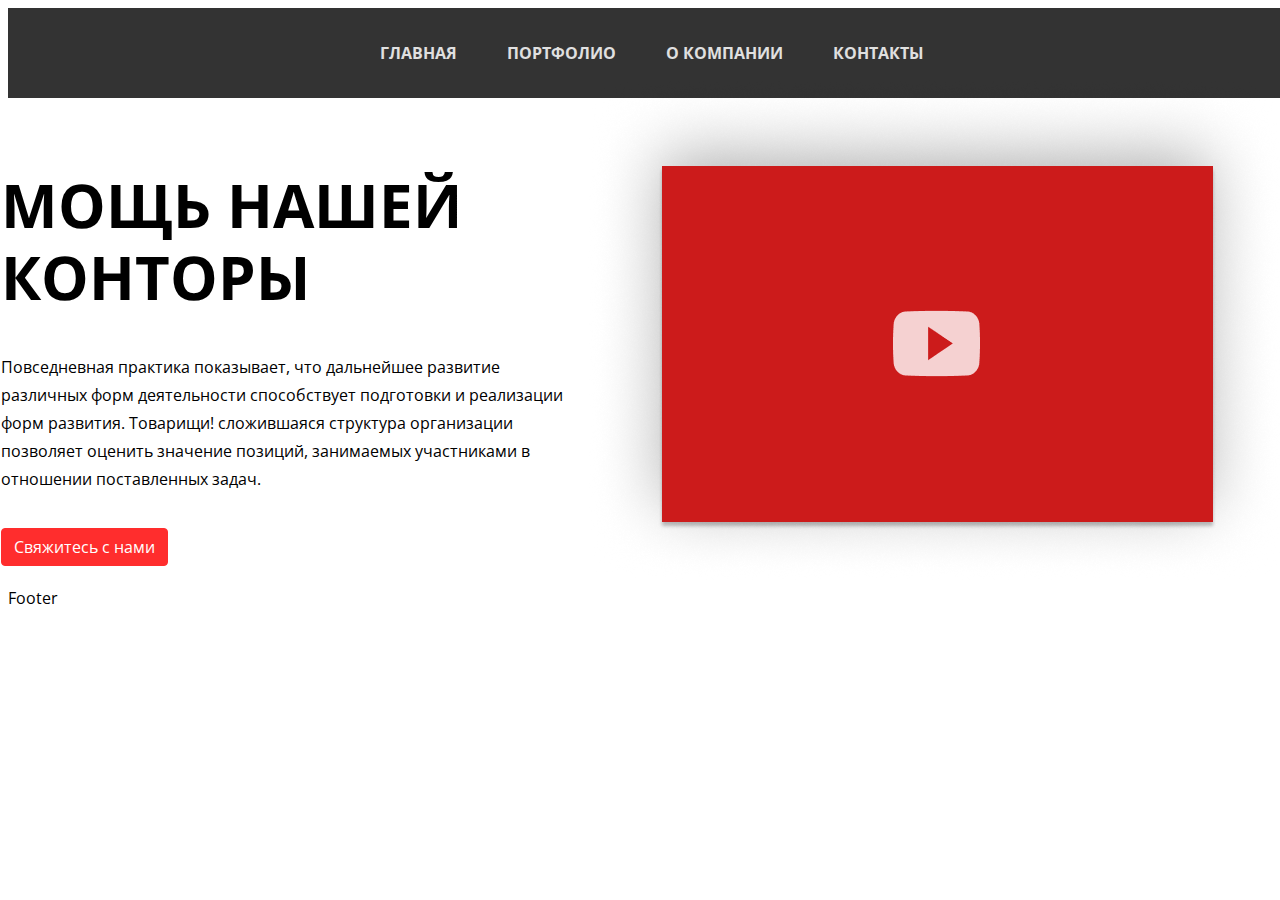
==== index.html @ e4764a3e "start with semantic" ====
<!DOCTYPE html>
<html lang="ru">
<head>
    <meta charset="UTF-8">
    <meta http-equiv="X-UA-Compatible" content="IE=edge">
    <meta name="viewport" content="width=device-width, initial-scale=1.0">
    <link rel="stylesheet" href="css/styles.css">
    <title>Рога и Копыта - Посадочная</title>
</head>
<body>
    <header>
       <div class="container">
            <nav>
                <ul>
                    <li><a href="">Главная</a></li>
                    <li><a href="">Портфолио</a></li>
                    <li> <a href="">О компании</a></li>
                    <li><a href="">Контакты</a></li>
                </ul>
            </nav>
       </div>
    </header>
    <main>
        <div class="container">
            <div class="row">
                <div class="col intro">
                    <h1>Мощь нашей конторы</h1>
                    <p>
                        Повседневная практика показывает, что дальнейшее развитие различных форм деятельности способствует подготовки и реализации форм развития. Товарищи! сложившаяся структура организации позволяет оценить значение позиций, занимаемых участниками в отношении поставленных задач. 
                    </p>
                    <a href="" class="btn btn-primary">Свяжитесь с нами</a>
                </div>
                <div class="col">
                    <img src="img/video-placeholder.png" alt="">
                </div>
            </div>
        </div>
    </main>
    <footer>
        Footer
    </footer>
</body>
</html>
---- css/styles.css ----
@import url('https://fonts.googleapis.com/css2?family=Open+Sans:ital,wght@0,400;0,700;1,400&display=swap');

body {
    font-family: 'Open Sans', sans-serif;
    font-size: 16px;
}

header {
    height: 90px;
    line-height: 90px;    
}

.container {
    width: 100%;
    padding-right: var(--bs-gutter-x,.75rem);
    padding-left: var(--bs-gutter-x,.75rem);
    margin-right: auto;
    margin-left: auto;
}

.container, .container-lg, .container-md, .container-sm, .container-xl, .container-xxl {
    max-width: 1320px;
}

header .container {
    background-color: rgba(0 0 0 / 80%);
}

nav ul {
    display: flex;
    justify-content: center;
    list-style: none;
    margin: 0;
    padding: 0;
}

nav a {
    color: #E0E0E0;
    font-weight: bold;
    text-transform: uppercase;
    text-decoration: none;
    display: block;
    padding: 0 25px;
}

nav a:hover {
    background-color: #FF3F40;
}

nav a:active {
    background-color: #c52323;
}

.row {
    display: flex;
    flex-wrap: wrap;
    margin-left: -19px;
    margin-top: -19px;
}

.col {
    flex: 1 0 0%;
}

h1 {
    margin-top: 90px;
    font-weight: bold;
    font-size: 60px;
    line-height: 72px;
    text-transform: uppercase;
}

.btn {
    display: inline-block;
    font-weight: 400;
    line-height: 1.5;
    color: #212529;
    text-align: center;
    text-decoration: none;
    vertical-align: middle;
    cursor: pointer;
    -webkit-user-select: none;
    -moz-user-select: none;
    user-select: none;
    background-color: transparent;
    border: 1px solid transparent;
    padding: 0.375rem 0.75rem;
    font-size: 1rem;
    border-radius: 0.25rem;
    transition: color .15s ease-in-out,background-color .15s ease-in-out,border-color .15s ease-in-out,box-shadow .15s ease-in-out;
}

.btn-primary {
    color: #fff;
    background-color: #FF2D2D;
    border-color: #FF2D2D;
}

.intro p {
    line-height: 1.75em;
    margin-bottom: 35px;
}
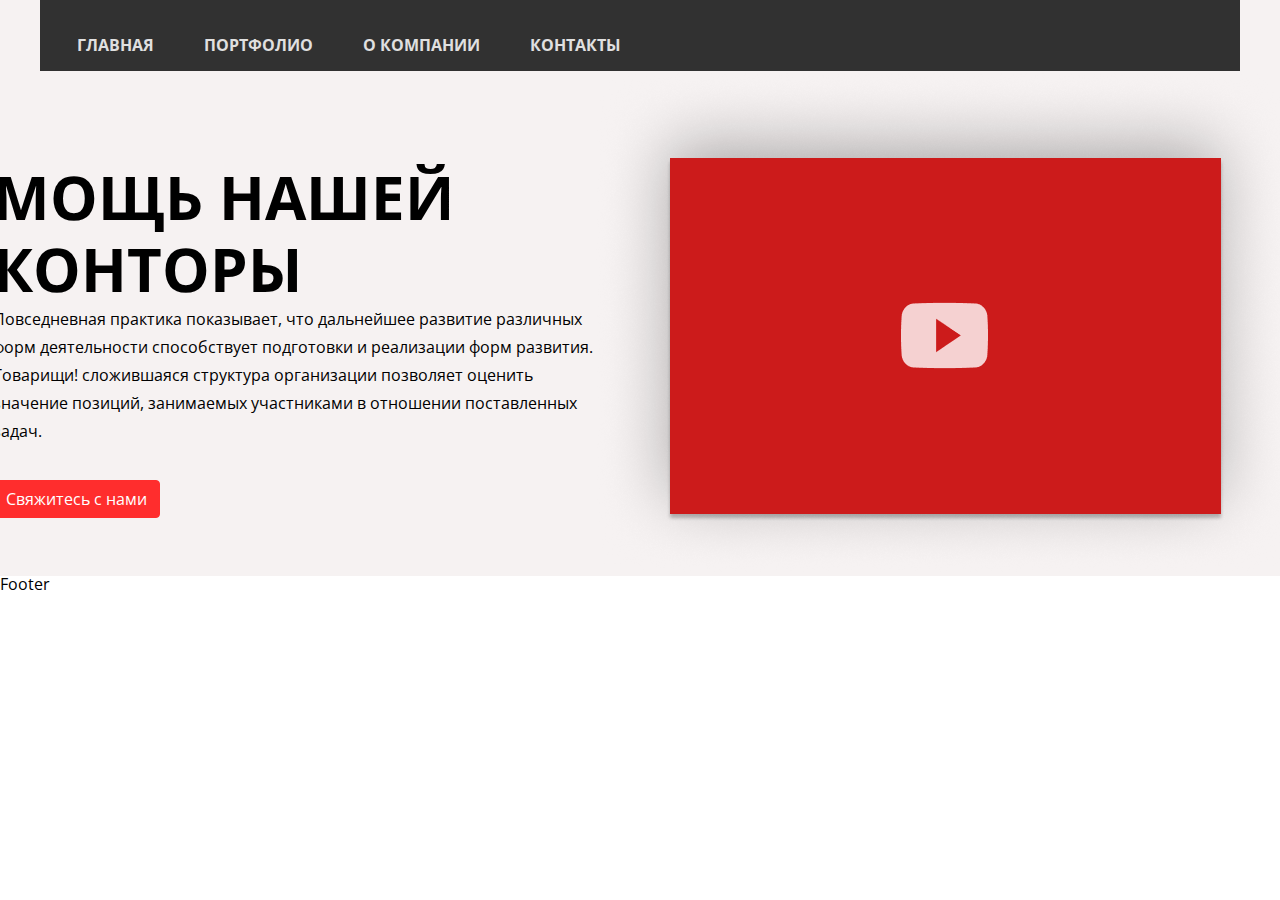
==== commit cef91a8d: "heroku options" ====
--- a/index.html
+++ b/index.html
@@ -4,37 +4,46 @@
     <meta charset="UTF-8">
     <meta http-equiv="X-UA-Compatible" content="IE=edge">
     <meta name="viewport" content="width=device-width, initial-scale=1.0">
+    <link rel="stylesheet" href="css/reset.min.css">
     <link rel="stylesheet" href="css/styles.css">
+
     <title>Рога и Копыта - Посадочная</title>
+    <!-- TODO: если верстка не понравится, сделать как в вебинаре Разбор сложных мест в модуле А3 + ответы на вопросы -->
 </head>
 <body>
-    <header>
-       <div class="container">
-            <nav>
-                <ul>
-                    <li><a href="">Главная</a></li>
-                    <li><a href="">Портфолио</a></li>
-                    <li> <a href="">О компании</a></li>
-                    <li><a href="">Контакты</a></li>
-                </ul>
-            </nav>
-       </div>
-    </header>
-    <main>
-        <div class="container">
-            <div class="row">
-                <div class="col intro">
-                    <h1>Мощь нашей конторы</h1>
-                    <p>
-                        Повседневная практика показывает, что дальнейшее развитие различных форм деятельности способствует подготовки и реализации форм развития. Товарищи! сложившаяся структура организации позволяет оценить значение позиций, занимаемых участниками в отношении поставленных задач. 
-                    </p>
-                    <a href="" class="btn btn-primary">Свяжитесь с нами</a>
-                </div>
-                <div class="col">
-                    <img src="img/video-placeholder.png" alt="">
+    <div class="bg_grey">
+        <header>
+           <div class="container">
+                    <ul>
+                        <li><a href="">Главная</a></li>
+                        <li><a href="">Портфолио</a></li>
+                        <li> <a href="">О компании</a></li>
+                        <li><a href="">Контакты</a></li>
+                    </ul>
+           </div>
+        </header>
+    </div>
+    <main class="page_content">
+       
+        <section class="intro bg_grey">
+            <div class="container">
+                <div class="row">
+                    <div class="col intro">
+                        <h1>Мощь нашей конторы</h1>
+                        <p>
+                            Повседневная практика показывает, что дальнейшее развитие различных форм деятельности способствует подготовки и реализации форм развития. Товарищи! сложившаяся структура организации позволяет оценить значение позиций, занимаемых участниками в отношении поставленных задач. 
+                        </p>
+                        <a href="" class="btn btn-primary">Свяжитесь с нами</a>
+                    </div>
+                    <div class="col">
+                        <a href=""><img src="img/video-placeholder.png" alt=""></a>
+                    </div>
                 </div>
             </div>
-        </div>
+        </section>
+       <section class="services">
+
+       </section>
     </main>
     <footer>
         Footer
--- a/css/styles.css
+++ b/css/styles.css
@@ -3,11 +3,18 @@
 body {
     font-family: 'Open Sans', sans-serif;
     font-size: 16px;
+    padding: 0;
+    margin: 0;
+}
+
+.bg_grey {
+    background-color: #F6F2F2;
 }
 
 header {
-    height: 90px;
-    line-height: 90px;    
+  
+    line-height: 90px; 
+   
 }
 
 .container {
@@ -22,19 +29,22 @@
     max-width: 1320px;
 }
 
-header .container {
+header {
     background-color: rgba(0 0 0 / 80%);
+    height: 90px;
+    width: 1200px;
+    margin: 0 auto;
 }
-
-nav ul {
+header ul {
     display: flex;
-    justify-content: center;
+    flex-wrap: wrap;
+    align-items: stretch;
     list-style: none;
     margin: 0;
     padding: 0;
 }
 
-nav a {
+header a {
     color: #E0E0E0;
     font-weight: bold;
     text-transform: uppercase;
@@ -43,11 +53,11 @@
     padding: 0 25px;
 }
 
-nav a:hover {
+header a:hover {
     background-color: #FF3F40;
 }
 
-nav a:active {
+header a:active {
     background-color: #c52323;
 }
 
@@ -99,4 +109,27 @@
 .intro p {
     line-height: 1.75em;
     margin-bottom: 35px;
+}
+
+
+/* ------------------------- */
+.wrapper {
+    display: flex;
+    flex-wrap: wrap;
+}
+.item {
+    flex: 1 1 250px;
+    background-color: rgb(255, 174, 174);
+    margin: 10px;
+    padding: 20px;
+}
+
+.item img {
+    width: 95%;
+}
+
+@media screen and (max-width:700px) {
+    .item {
+        flex: 1 1 100%;
+    }
 }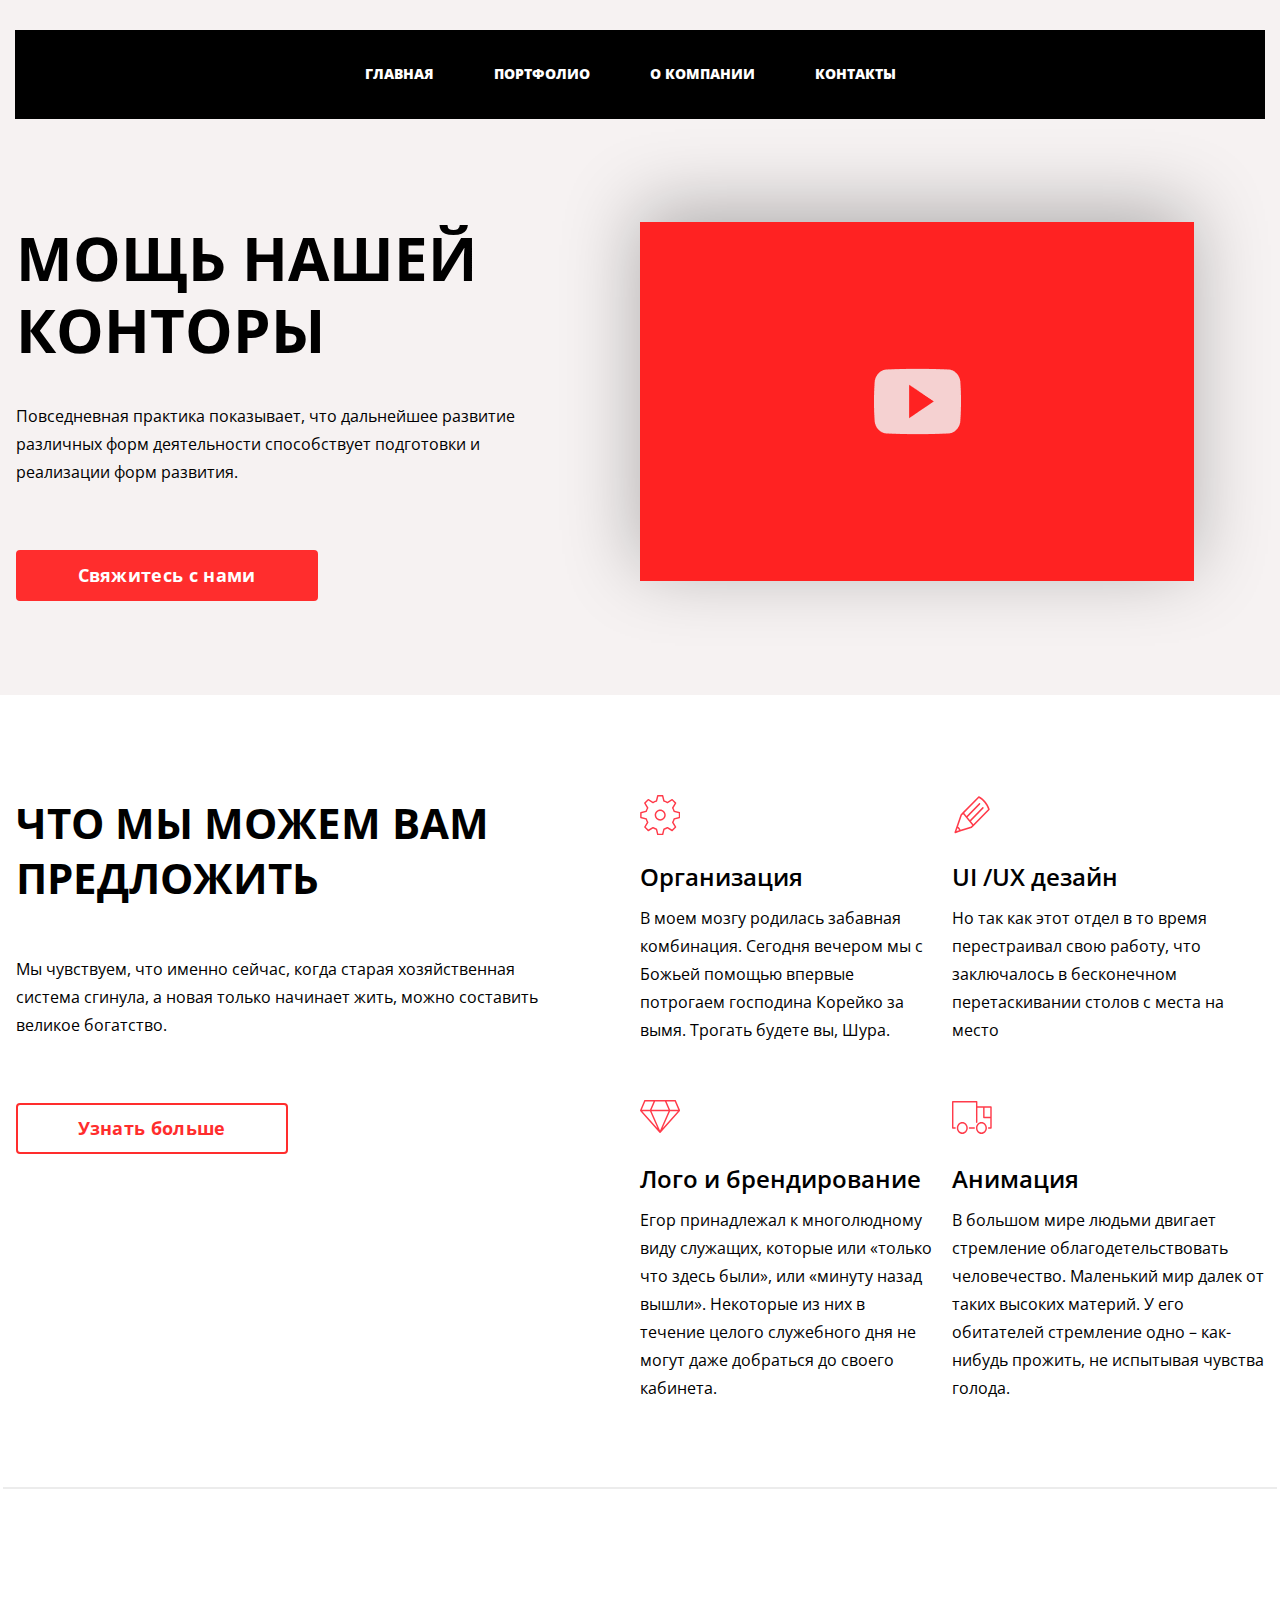
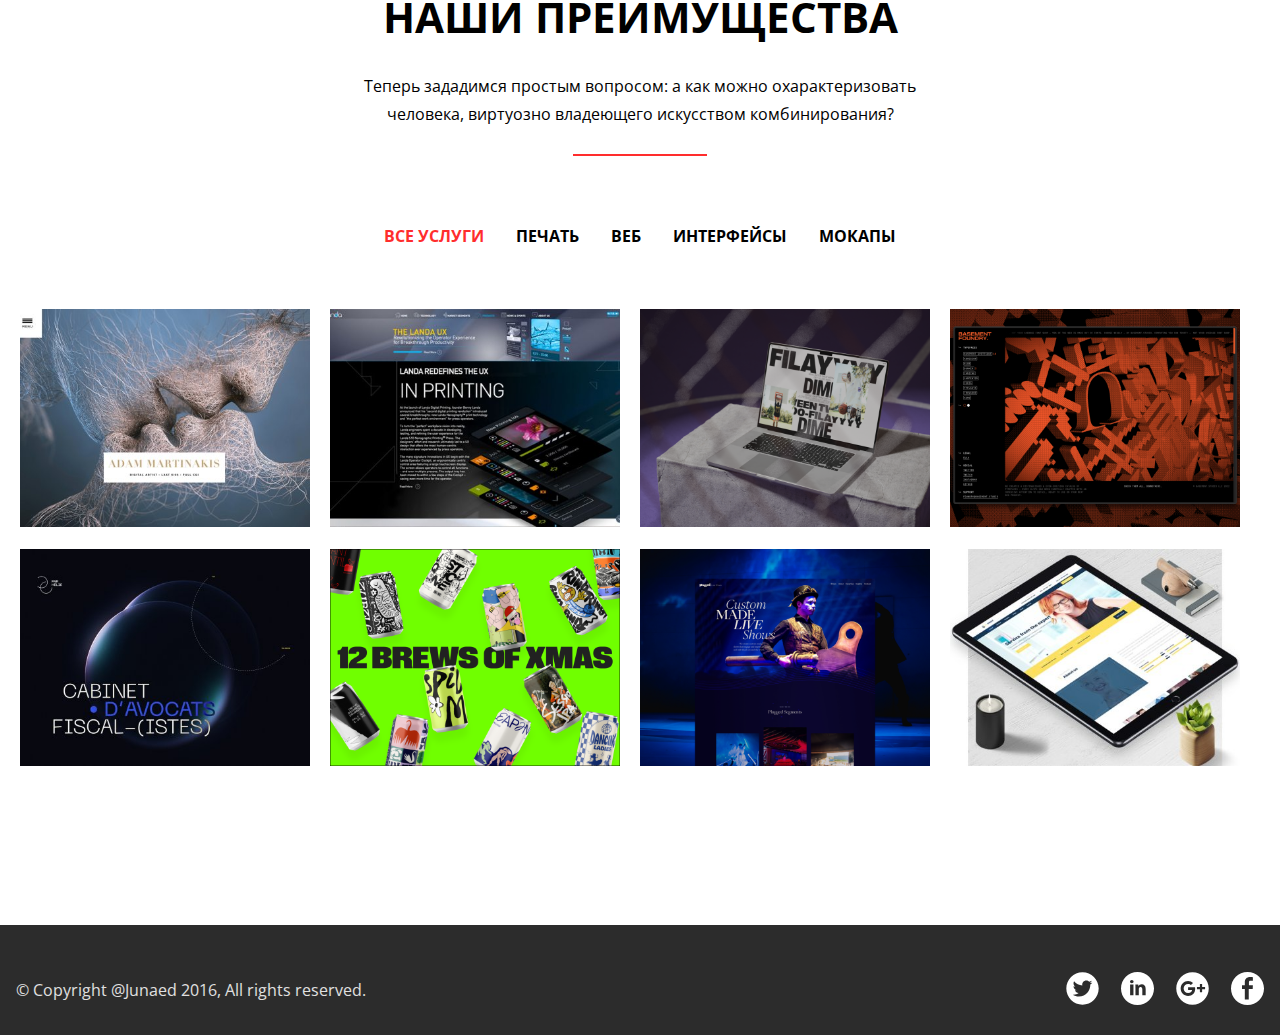
==== commit b296f3c0: "services html+css features html+css images  added" ====
--- a/index.html
+++ b/index.html
@@ -1,5 +1,6 @@
 <!DOCTYPE html>
 <html lang="ru">
+
 <head>
     <meta charset="UTF-8">
     <meta http-equiv="X-UA-Compatible" content="IE=edge">
@@ -10,43 +11,164 @@
     <title>Рога и Копыта - Посадочная</title>
     <!-- TODO: если верстка не понравится, сделать как в вебинаре Разбор сложных мест в модуле А3 + ответы на вопросы -->
 </head>
-<body>
-    <div class="bg_grey">
+
+<body class="app f_fo">
+    <div class="h_wrap">
         <header>
-           <div class="container">
-                    <ul>
-                        <li><a href="">Главная</a></li>
-                        <li><a href="">Портфолио</a></li>
-                        <li> <a href="">О компании</a></li>
-                        <li><a href="">Контакты</a></li>
-                    </ul>
-           </div>
+            <ul>
+                <li><a href="">Главная</a></li>
+                <li><a href="">Портфолио</a></li>
+                <li><a href="">О компании</a></li>
+                <li><a href="">Контакты</a></li>
+            </ul>
         </header>
     </div>
-    <main class="page_content">
-       
-        <section class="intro bg_grey">
+    <main class="p_content">
+        <section class="intro i_wrap">
             <div class="container">
-                <div class="row">
-                    <div class="col intro">
+                    <div class="intro_content">
                         <h1>Мощь нашей конторы</h1>
                         <p>
-                            Повседневная практика показывает, что дальнейшее развитие различных форм деятельности способствует подготовки и реализации форм развития. Товарищи! сложившаяся структура организации позволяет оценить значение позиций, занимаемых участниками в отношении поставленных задач. 
+                            Повседневная практика показывает, что дальнейшее развитие различных форм деятельности
+                            способствует подготовки и реализации форм развития. 
                         </p>
                         <a href="" class="btn btn-primary">Свяжитесь с нами</a>
                     </div>
-                    <div class="col">
-                        <a href=""><img src="img/video-placeholder.png" alt=""></a>
+                    <div class="intro_video">
+                        <a href="" class="intro_v"><img src="img/video-placeholder.png" alt=""></a>
                     </div>
+            </div>
+        </section>
+        <section class="services">
+            <div class="container">
+                <div class="services_desc">
+                    <h2>Что мы можем вам предложить</h2>
+                    <p>Мы чувствуем, что именно сейчас, когда старая хозяйственная система сгинула, а новая только начинает жить, можно составить великое богатство.</p>
+                    <a href="" class="btn btn-outline">Узнать больше</a>
+                </div>
+                <div class="services_items">
+                    <div class="mngmnt">
+                        <h3>Организация</h3>
+                        <p>В моем мозгу родилась забавная комбинация. Сегодня вечером мы с Божьей помощью впервые потрогаем господина Корейко за вымя. Трогать будете вы, Шура.</p>
+                       
+                    </div>
+                    <div class="uides"><h3>UI /UX дезайн</h3><p>Но так как этот отдел в то время перестраивал свою работу, что заключалось в бесконечном перетаскивании столов с места на место</p></div>
+                    <div class="brndng"><h3>Лого и брендирование</h3><p>Егор принадлежал к многолюдному виду служащих, которые или «только что здесь были», или «минуту назад вышли». Некоторые из них в течение целого служебного дня не могут даже добраться до своего кабинета.</p></div>
+                    <div class="anim"><h3>Анимация</h3><p>В большом мире людьми двигает стремление облагодетельствовать человечество. Маленький мир далек от таких высоких материй. У его обитателей стремление одно – как-нибудь прожить, не испытывая чувства голода.</p></div>
                 </div>
             </div>
         </section>
-       <section class="services">
+        <section class="features">
+           <div class="container">
+            <hgroup>
+                <h2>Наши преимущества</h2>
+                <p>
+                    Теперь зададимся простым вопросом: 
+                    а как можно охарактеризовать человека, 
+                    виртуозно владеющего  искусством комбинирования?</p>
+            </hgroup>
+            <div class="service-filter">
+                <ul class="nav justify-content-center">
+                    <li class="nav-item">
+                      <a class="nav-link active" aria-current="page" href="#">Все услуги</a>
+                    </li>
+                    <li class="nav-item">
+                      <a class="nav-link" href="#">Печать</a>
+                    </li>
+                    <li class="nav-item">
+                      <a class="nav-link" href="#">Веб</a>
+                    </li>
+                    <li class="nav-item">
+                        <a class="nav-link" href="#">Интерфейсы</a>
+                      </li>
+                      <li class="nav-item">
+                        <a class="nav-link" href="#">Мокапы</a>
+                      </li>
+                  </ul>
+            </div>
+              <div class="d-flex justify-content-center">
+                <a href="" class="service-item"><img src="/img/services-1.jpg" alt="Веб дизайн 1"></a>
+                <a href="" class="service-item"><img src="/img/services-2.jpg" alt="Интерфейс 1"></a>
+                <a href="" class="service-item"><img src="/img/services-3.png" alt="Мокап 2"></a>                
+                <a href="" class="service-item"><img src="/img/services-4.png" alt="Интерфейс 2"></a>
+                <a href="" class="service-item"><img src="/img/services-5.jpg" alt="Веб дизайн 2"></a>
+                <a href="" class="service-item"><img src="/img/services-6.png" alt="Печать"></a>
+                <a href="" class="service-item"><img src="/img/services-7.png" alt="Интерфейс 3"></a>
+                <a href="" class="service-item"><img src="/img/services-8.jpg" alt="Мокап 3"></a>
+              </div>
+           </div>
+        </section>
+    </main>
 
-       </section>
-    </main>
+
+    <!-- 
+
+        1. Задайте шрифты на странице, заменив их на те, которые используются в исходном макете.
+         Узнать шрифты и начертания можно на макете в Figma или Photoshop (в свойствах элемента).
+          Необходимо использовать правильные начертания (то есть отдельный файл шрифта) для каждого 
+          элемента. Подключите их локально через CSS-правило @font-face. Шрифты скачайте с Google Fonts.
+
+2. Переверстайте макет, используя флексбоксы.
+
+Для текстового содержимого без сложного дизайна флексбокс использовать не нужно.
+ Общее выравнивание выполнено с использованием свойств флексбокса. Допускается 
+ подгон до нужных расстояний отступами. Не допускается расположение элементов только отступами или позиционированием.
+
+3. Переделайте разметку с использованием уместных семантических обёрток. 
+Вместо div используется семантический контейнер, где это уместно. 
+Если обертка используется только для стилизации, применяется div.
+
+4. Сверстайте footer. Возьмите иконки соцсетей из макета и вставьте их 
+с помощью подходящего HTML-элемента. Расположите содержимое как на макете. 
+Прижимать футер к низу страницы не нужно.
+
+*Бонусное задание: если у вас есть время и силы, сверстайте футер так,
+ чтобы он прижимался к низу страницы :) 
+
+5. Проверьте соответствие вёрстки макету, применив инструмент Pixel Perfect.
+ Пиксель в пиксель следовать макету не обязательно. Инструмент perfectpixel
+  можно применять для удобства. Но общее расположение элементов должно быть как на макете. 
+  Межбуквенное расстояние и точный перенос слов в параграфах можно игнорировать. 
+  В этом задании главное – понять принцип точной верстки и работы с инструментом.
+
+6. Сделайте адаптивную версию страницы. Элементы должны переноситься и изменять размер
+ в зависимости от ширины вьюпорта, чтобы оптимально помещаться на экран.
+
+7. Примените медиа-запросы, чтобы на любой ширине экрана (минимум 350 пикселей) 
+содержимое доработанного вами макета попадало во вьюпорт и при этом было максимально 
+возможного размера. Содержимое должно занимать всё свободное пространство и при 
+необходимости переноситься на новую строку, чтобы не быть слишком узким.
+
+Выполненное практическое задание вам нужно будет отправить на проверку в следующем модуле, 
+дополнив его небольшими доработками согласно материалам модуля А4.
+
+        ---------------------А4--------------------
+        Чтобы выполнить это задание, вам нужно использовать тип полей ввода для текста, 
+        который вы уже прошли. А также самостоятельно найти информацию о
+
+            типе полей ввода электронной почты;
+            как сделать поля формы обязательными для заполнения (подсказка: это делается при помощи атрибута).
+
+        Техническое задание по формам:
+
+        На странице должно быть две формы.
+        Все формы должны отправлять данные вместе с URL адресом. 
+        Все поля форм должны быть обязательными для заполнения.
+        При проверке в URL адресе должны быть видны все введенные данные. Должно быть понятно, какая информация к какому полю относится.
+        Поле формы в разделе “Design tips, tricks, and freebies. Delivered weekly.” должна принимать только адрес электронной почты. Кнопка “Subscribe” должна отправлять данные. 
+        Первое поле формы в разделе “Get in touch” должно принимать любое имя, второе -  email, третье - любой текст сообщения. Кнопка Send message отправляет данные.
+        Формы должны быть стилизованы, как на макете. -->
     <footer>
-        Footer
+        <div class="foo_cont container">
+            <div class="foo_legal">© Copyright @Junaed 2016, All rights reserved.</div>
+            <div class="foo_socials">
+                <a href="" class="foo_link"><img src="/img/tw.svg" alt=""></a>                </a>
+                <a href="" class="foo_link"><img src="/img/in.svg" alt=""></a>
+                <a href="" class="foo_link"><img src="/img/goo.svg" alt=""></a>
+                <a href="" class="foo_link"><img src="/img/fb.svg" alt=""></a>
+            </div>
+        </div>
     </footer>
 </body>
+
 </html>--- a/css/styles.css
+++ b/css/styles.css
@@ -1,75 +1,10 @@
-@import url('https://fonts.googleapis.com/css2?family=Open+Sans:ital,wght@0,400;0,700;1,400&display=swap');
+@import url('https://fonts.googleapis.com/css2?family=Open+Sans:ital,wght@0,400;0,600;0,700;1,400&display=swap');
 
 body {
     font-family: 'Open Sans', sans-serif;
     font-size: 16px;
     padding: 0;
     margin: 0;
-}
-
-.bg_grey {
-    background-color: #F6F2F2;
-}
-
-header {
-  
-    line-height: 90px; 
-   
-}
-
-.container {
-    width: 100%;
-    padding-right: var(--bs-gutter-x,.75rem);
-    padding-left: var(--bs-gutter-x,.75rem);
-    margin-right: auto;
-    margin-left: auto;
-}
-
-.container, .container-lg, .container-md, .container-sm, .container-xl, .container-xxl {
-    max-width: 1320px;
-}
-
-header {
-    background-color: rgba(0 0 0 / 80%);
-    height: 90px;
-    width: 1200px;
-    margin: 0 auto;
-}
-header ul {
-    display: flex;
-    flex-wrap: wrap;
-    align-items: stretch;
-    list-style: none;
-    margin: 0;
-    padding: 0;
-}
-
-header a {
-    color: #E0E0E0;
-    font-weight: bold;
-    text-transform: uppercase;
-    text-decoration: none;
-    display: block;
-    padding: 0 25px;
-}
-
-header a:hover {
-    background-color: #FF3F40;
-}
-
-header a:active {
-    background-color: #c52323;
-}
-
-.row {
-    display: flex;
-    flex-wrap: wrap;
-    margin-left: -19px;
-    margin-top: -19px;
-}
-
-.col {
-    flex: 1 0 0%;
 }
 
 h1 {
@@ -93,9 +28,11 @@
     -moz-user-select: none;
     user-select: none;
     background-color: transparent;
-    border: 1px solid transparent;
-    padding: 0.375rem 0.75rem;
-    font-size: 1rem;
+    border: 2px solid transparent;
+    padding: 10px 60px;
+    font-size: 18px;
+    font-weight: 700;
+    letter-spacing: 0.32px;
     border-radius: 0.25rem;
     transition: color .15s ease-in-out,background-color .15s ease-in-out,border-color .15s ease-in-out,box-shadow .15s ease-in-out;
 }
@@ -106,17 +43,347 @@
     border-color: #FF2D2D;
 }
 
+.btn-outline {
+    border-color: #FF2D2D;
+    color: #FF2D2D;       
+}
+
+.d-flex {
+    display: flex!important;
+    flex-wrap: wrap;
+}
+
+.justify-content-center {
+    justify-content: center!important;
+}
+
+.intro_content,
+.intro_video,
+ .services_desc,
+ .services_items {
+    width: 50%;
+    box-sizing: border-box;
+}
+
+.services h2,
+.features h2 {
+    font-size: 42px;
+    font-weight: 700;
+    line-height: 55px;
+    margin-bottom: 50px;
+    text-transform: uppercase;
+}
+
+/*#region INTRO styles*/	
+
+
+.intro .container {
+    padding-top: 103px;
+    padding-bottom: 94px;
+}
+
+
+.intro_content h1 {
+margin-top: 0;
+}
+.intro_content {
+    padding-right: 120px;
+}
+
 .intro p {
     line-height: 1.75em;
-    margin-bottom: 35px;
-}
-
-
-/* ------------------------- */
-.wrapper {
+    margin-top: 36px;
+    margin-bottom: 64px;
+}
+
+.intro_v img {
+    box-shadow: -2.2px -13.8px 73px rgba(0, 0, 0, 0.29);
+}
+
+ /*#endregion*/
+
+/*#region SERVICES styles*/	
+
+.services,
+.features {    
+    margin-top: 100px;
+}
+.services .container {
+    position: relative;
+    padding-bottom: 34px;
+}
+
+.services .container::after {
+    content: '';
+    position: absolute;
+    bottom: 0;
+    left: 0;
+    right: 0;
+    height: 2px;
+    background-color: #ECECEC;    
+}
+
+.services_desc {
+    padding-right: 100px;
+}
+.services_desc p {
+    margin-bottom: 64px;
+    line-height: 28px;
+}
+
+.services_items {
     display: flex;
     flex-wrap: wrap;
 }
+.services_items > div {
+    width: 50%;
+    min-width: 250px;
+    box-sizing: border-box;
+    margin-bottom: 53px;
+}
+.services_items > div:nth-child(odd){ 
+    padding-right:20px;
+}
+.services_items h3 {
+    font-size: 24px;
+    margin-bottom: 15px;
+    font-weight: 600;
+    position: relative;
+    margin-top: 70px;
+}
+
+h3:before {
+    content: '';
+    position: absolute;
+    width: 40px;
+    height: 40px;
+    background: red;
+    top: -70px;
+}
+
+.mngmnt h3::before {
+    background: url(../img/serv_i_gear.svg) no-repeat center;
+}
+
+.uides h3::before {
+    background: url(../img/serv_i_pencil.svg) no-repeat center;
+}
+
+.brndng h3::before {
+    background: url(../img/serv_i_gem.svg) no-repeat center;
+}
+
+.anim h3::before {
+    background: url(../img/serv_i_track.svg) no-repeat center;
+}
+
+.services_items p {
+    line-height: 28px;
+}
+
+ /*#endregion*/
+
+ /*#region FEATURES styles*/	
+ .features {
+    margin-bottom: 137px;
+ }
+
+.features hgroup {
+    position: relative;
+    width: 100%;
+    margin-bottom: 64px;
+    text-align: center;
+}
+
+.features hgroup:after {
+    content: '';
+    position: absolute;
+    width: 134px;
+    height: 2px;
+    bottom: 0;
+    left: 50%;
+    margin-left: -67px;
+    background-color: #FF2D2D;    
+}
+
+.features hgroup > * {
+    width: 50%;
+    margin: 0 auto;
+}
+.features hgroup h2 {
+    margin-bottom: 28px;
+}
+
+.features hgroup p {    
+    line-height: 28px;
+    margin-bottom: 28px;
+}
+
+.service-filter {
+    position: relative;
+    width: 100%;
+    margin-bottom: 57px;
+}
+
+.nav {
+    display: flex;
+    flex-wrap: wrap;
+    padding-left: 0;
+    margin-bottom: 0;
+    list-style: none;
+}
+
+.nav-link {
+    display: block;
+    padding: 0.5rem 1rem;
+    color: #000;
+    text-decoration: none;
+    text-transform: uppercase;
+    font-weight: 700;
+    transition: color .15s ease-in-out,background-color .15s ease-in-out,border-color .15s ease-in-out;
+}
+.nav-link.active {
+    color: #FF2D2D;
+}
+.service-item {
+    margin-bottom: 20px;
+    margin-right: 20px;
+}
+
+.service-item  img{
+    flex-basis: 20%;
+    min-width: 250px;
+    max-width: 290px;
+    /* width: 298px;
+    height: 293px; */
+    object-fit: cover;
+}
+
+
+  /*#endregion*/
+
+	/*#region PAGE styles*/	
+    
+    .app {
+        margin: 0;
+        font-family: 'Open Sans', Helvetica, Arial, sans-serif;
+        font-size: 16px;        
+    }
+
+    .f_fo {
+        display: flex;
+        flex-direction: column;
+        min-height: 100vh;
+    }
+
+    .p_content {
+        flex-grow: 1;
+    }
+    footer {
+        background-color: #2c2c2c;
+        padding: 0 1em;
+    }
+
+    .container {
+        display: flex;
+        flex-wrap: wrap;
+        justify-content: space-between;
+        align-items: flex-start;
+        max-width: 1249px;
+        margin: 0 auto;
+        padding-left: 1vw;
+        padding-right: 1vw;
+        display: flex;
+    }
+
+    .foo_link {
+        display: inline-block;
+    }
+    .foo_socials > .foo_link:not(:last-child) {
+        margin-right: 18px;
+    }
+    /*#endregion*/
+
+	/*#region MAIN NAV styles*/	
+    .h_wrap {
+        padding-top: 30px;
+    }
+    
+    .h_wrap, .i_wrap {
+        background-color: #F6F2F2;
+    }
+    
+    header {
+        display: flex;
+        align-items: stretch;
+        justify-content: center;
+        box-sizing: border-box;
+        max-width: 1250px;
+        margin: 0 auto;
+        min-height: 89px;
+        background-color: #000;
+    }
+    
+    header ul {
+        display: flex;
+        flex-wrap: wrap;
+        align-items: stretch;
+        list-style: none;
+        padding: 0;
+        margin: 0;
+        margin-left: -20px;
+    }
+    
+    header ul li {
+        display: flex;
+        align-items: stretch;
+        justify-content: center;
+        min-height: 89px;
+    }
+    
+    header a {
+        display: flex;
+        align-items: center;
+        padding: 0 30px;
+        color: #fff;
+        text-transform: uppercase;
+        text-decoration: none;
+        font-size: 0.9em;
+        font-weight: 800;
+    }
+    
+    header a:hover {
+        background-color: #FF3F40;
+    }
+    
+    header a:active {
+        background-color: #c52323;
+    }
+
+    /*#endregion*/
+
+/*#region FOOTER styles*/	
+.foo_cont {
+    box-sizing: border-box;
+    padding: 19px 0 0;
+    color: #e0e0e0;
+    align-items: center;
+    min-height: 110px;
+}
+
+.foo_legal {
+    margin: 0;
+    line-height: 1.75;
+}
+
+.foo_socials > .footer__link:not(:last-child) {
+    margin-right: 1.2em;
+}
+ /*#endregion*/
+
+
+
+
 .item {
     flex: 1 1 250px;
     background-color: rgb(255, 174, 174);
@@ -132,4 +399,47 @@
     .item {
         flex: 1 1 100%;
     }
+
+    .intro {
+        width:100%;
+    }
+    .intro_content {
+        width: 100%;
+        padding: 0;
+        text-align: center;
+    }
+
+    .intro_video {
+        order: -2;
+        margin-bottom: 65px;
+    }
+
+    .services_desc, 
+    .services_items {
+        width: 100%;
+        text-align: center;
+        padding: 0 3rem 5rem;
+    }
+
+    h3:before {
+        left: 50%;
+        margin-left: -20px;
+    }
+
+    .services_items > div {
+        width: 100%;
+    }
+
+    .features hgroup {
+        padding: 0 2rem;
+    }
+
+    .features hgroup > * {
+        width: 100%;       
+    }
+
+}
+
+@media screen and (max-width:380px) {
+   
 }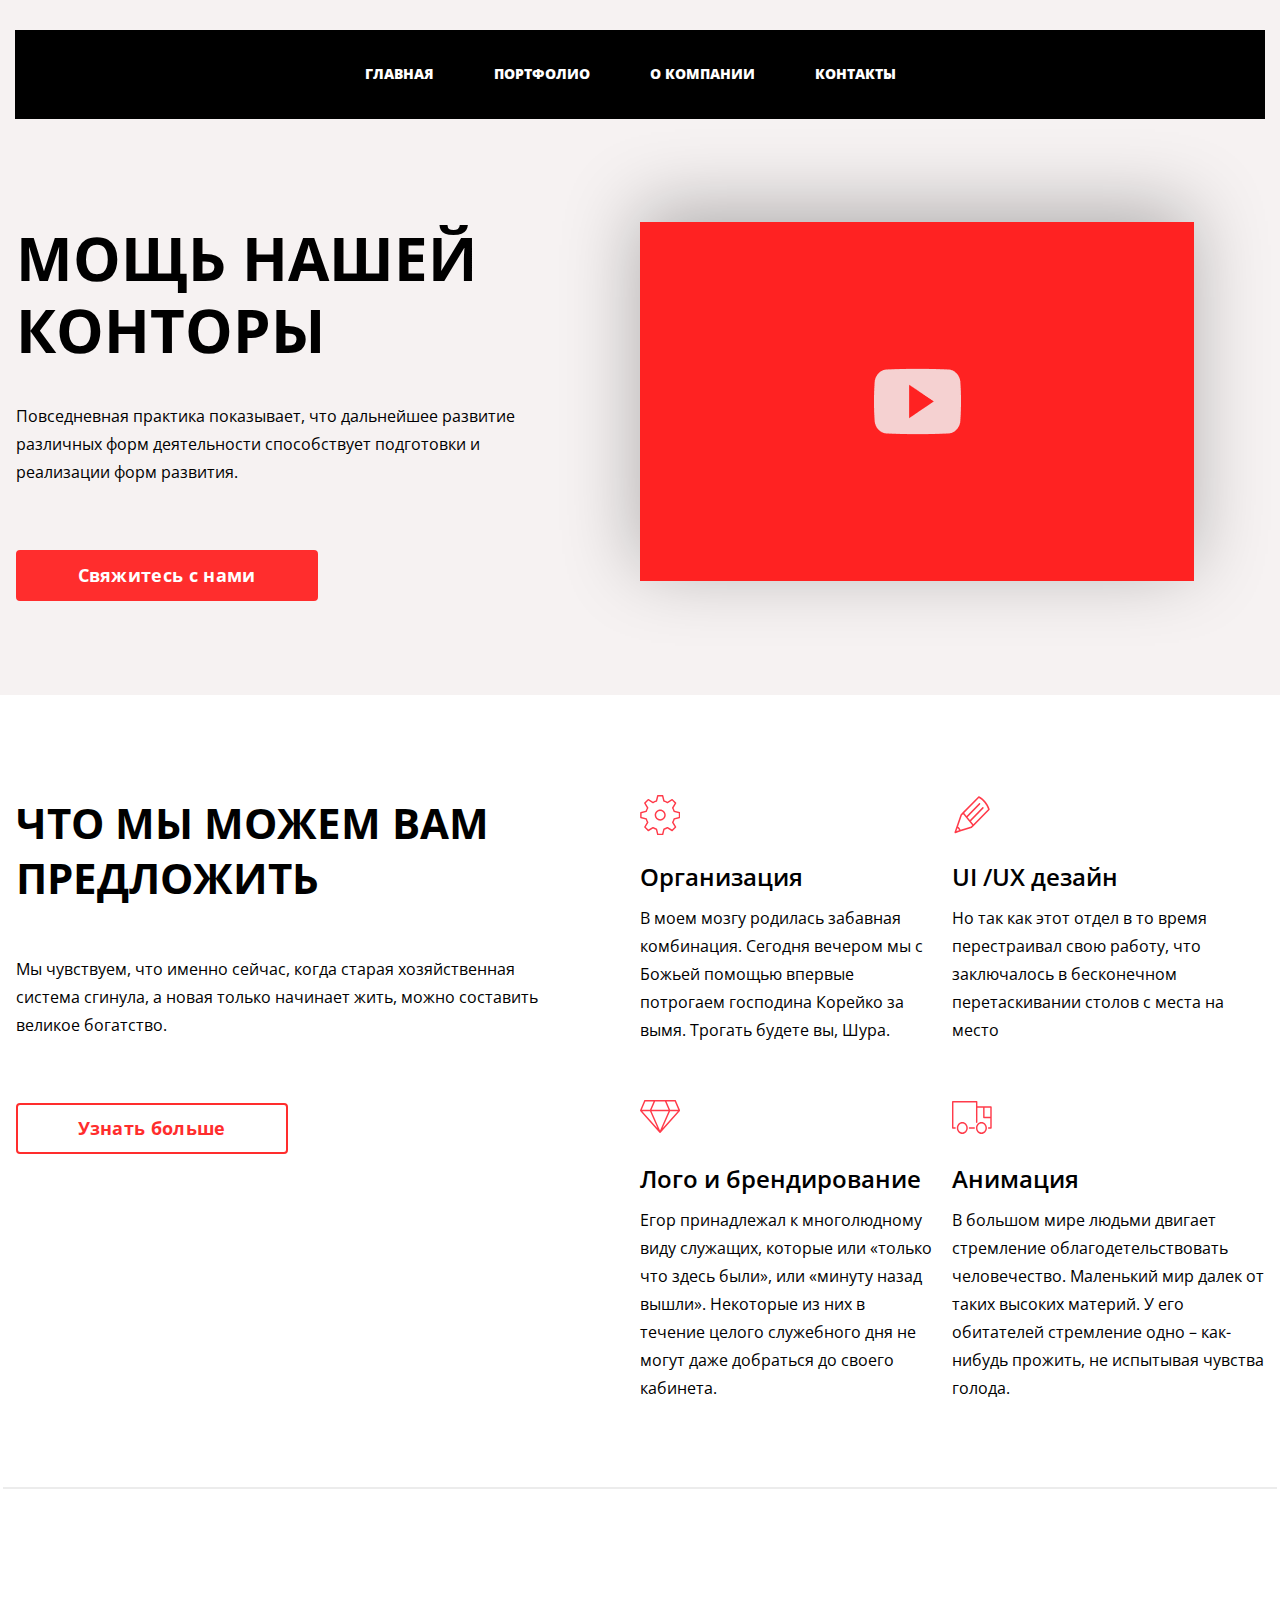
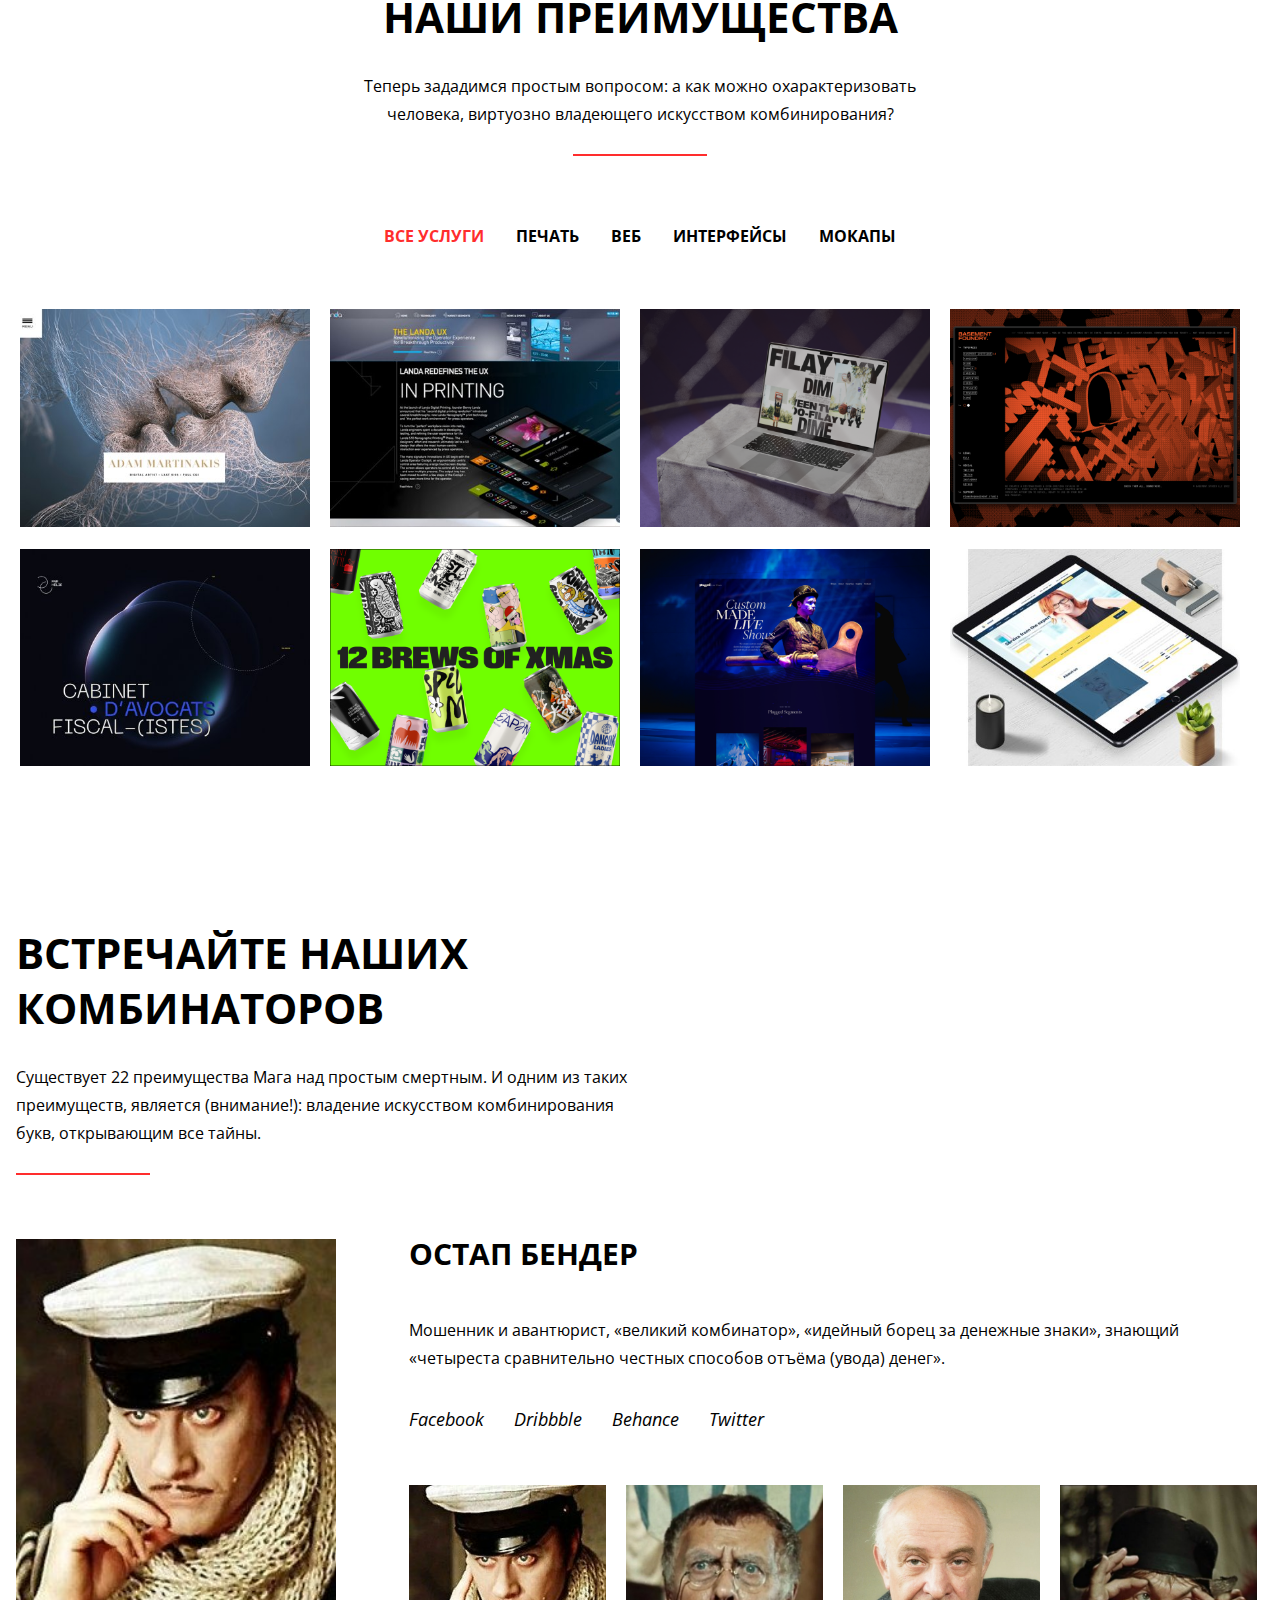
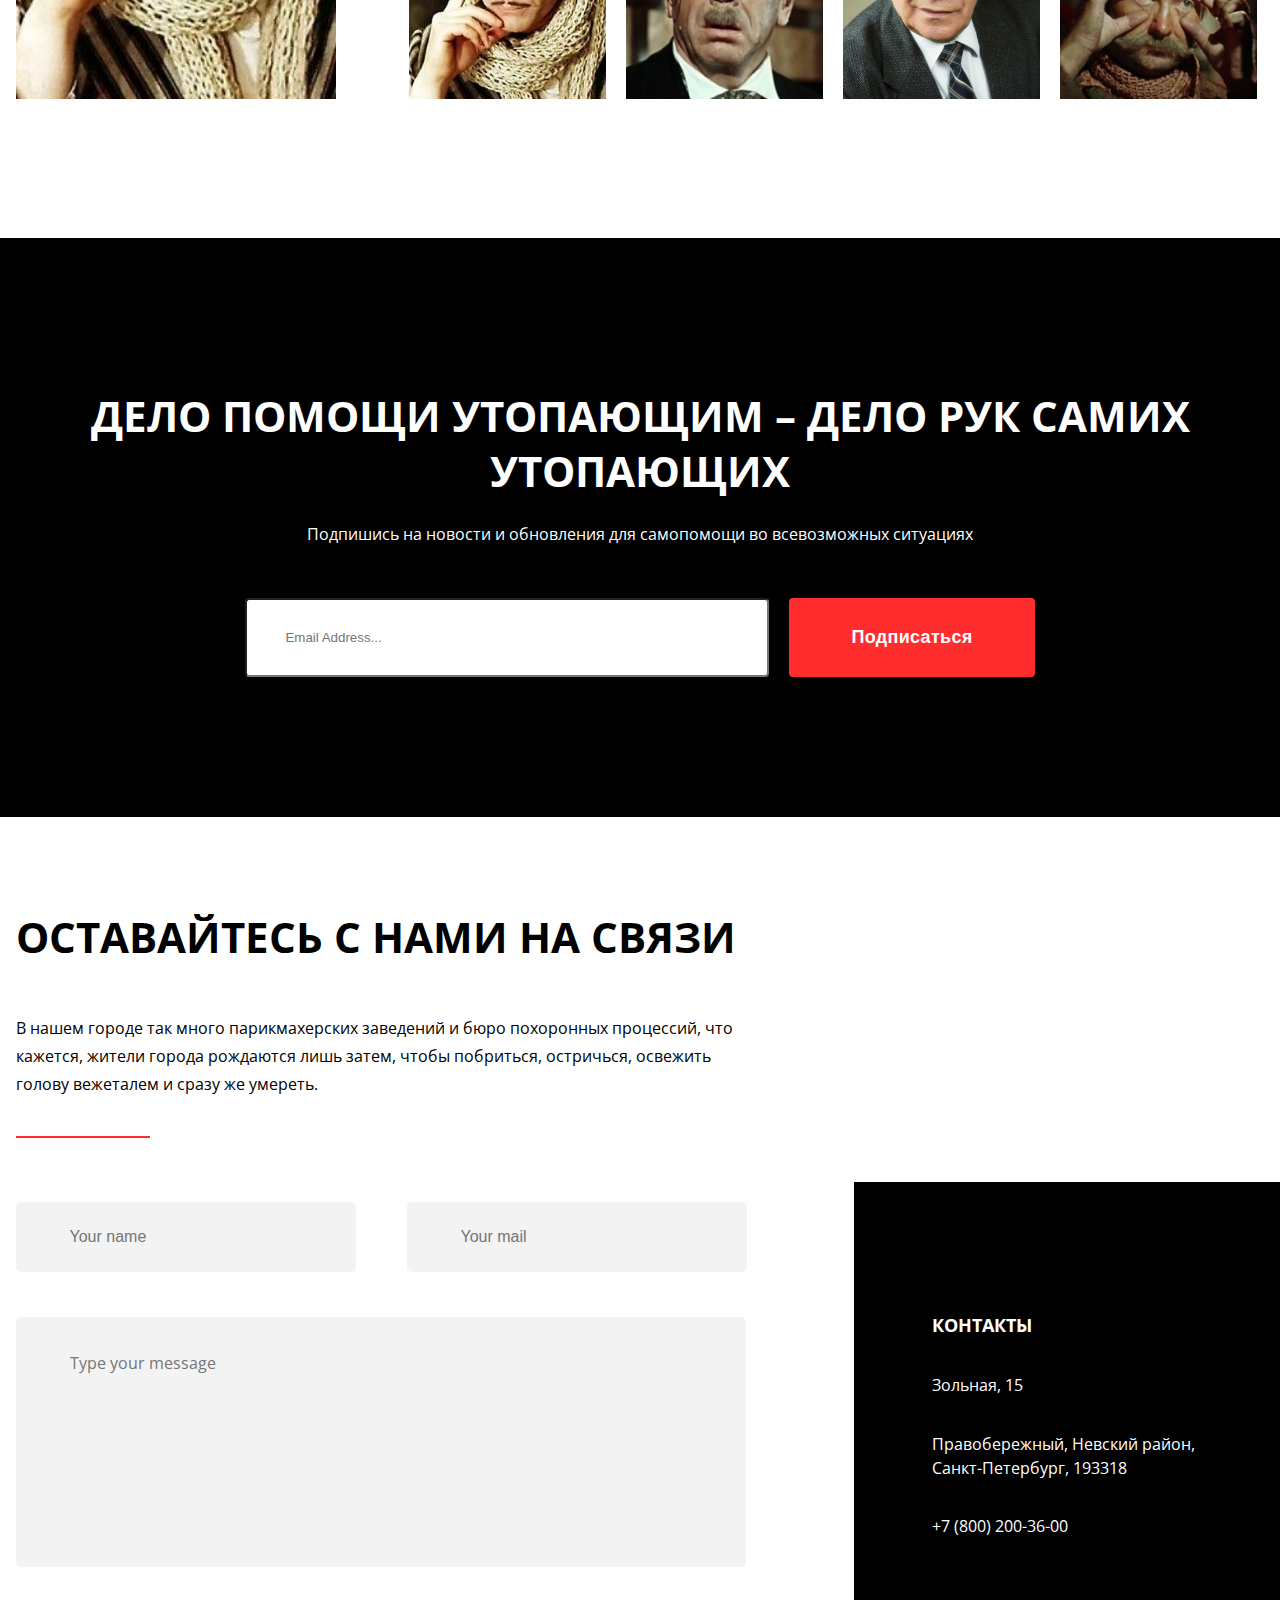
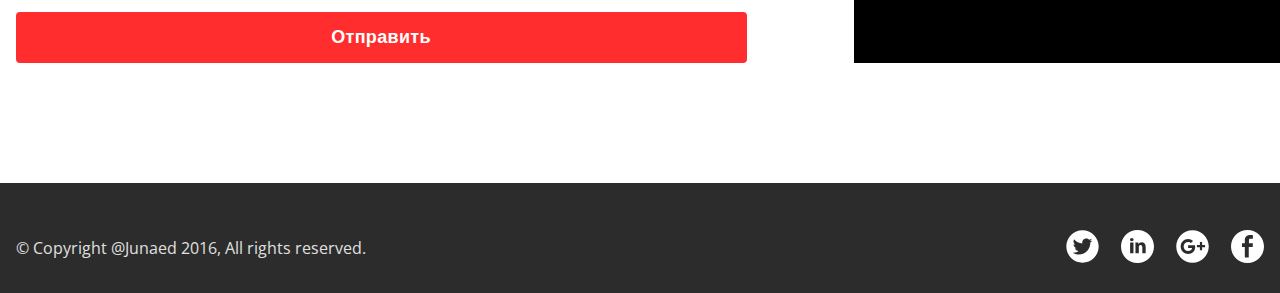
==== commit 073f572a: "forms added responsivness implemented" ====
--- a/index.html
+++ b/index.html
@@ -86,7 +86,7 @@
                       </li>
                   </ul>
             </div>
-              <div class="d-flex justify-content-center">
+              <div class="d-flex flex-wrap justify-content-center">
                 <a href="" class="service-item"><img src="/img/services-1.jpg" alt="Веб дизайн 1"></a>
                 <a href="" class="service-item"><img src="/img/services-2.jpg" alt="Интерфейс 1"></a>
                 <a href="" class="service-item"><img src="/img/services-3.png" alt="Мокап 2"></a>                
@@ -98,66 +98,99 @@
               </div>
            </div>
         </section>
+        <section class="team">
+           <div class="container">
+            <hgroup>
+                <h2>Встречайте наших комбинаторов</h2>
+                <p>
+                    Существует 22 преимущества Мага над простым смертным.
+                     И одним из таких преимуществ,  является (внимание!): 
+                     владение искусством комбинирования букв, открывающим все тайны.
+                </p>
+            </hgroup>
+            <div class="team-view d-flex">
+                <div class="team-member-selected">
+                    <img src="img/team-1.jpg" alt="">
+                </div>
+                <div class="team-member-section">
+                    <h3>Остап Бендер</h3>
+                    <p>Мошенник и авантюрист, «великий комбинатор», «идейный борец за денежные знаки», знающий «четыреста сравнительно честных способов отъёма (увода) денег».</p>
+                    <div class="nav socials">
+                        <a href="" class="fb">Facebook</a>
+                        <a href="" class="dr">Dribbble</a>
+                        <a href="" class="bh">Behance</a>
+                        <a href="" class="tw">Twitter</a>
+                    </div>
+                    <div class="d-flex flex-wrap">
+                        <div class="team-member">
+                            <img src="img/team-1.jpg" alt="">
+                            <h6 class="desc">Остап Бендер</h6>
+                        </div>
+                        <div class="team-member">
+                            <img src="img/team-2.jpg" alt="">
+                            <h6 class="desc">Ипполит Матвеевич</h6>
+                        </div>
+                        <div class="team-member">
+                            <img src="img/team-3.jpg" alt="Отец Федор – настоящий бизнесмен. Его бизнесы прогорают, но он неутомимо идет вперед. Неудачи его только закаляют.">
+                            <h6 class="desc">Отец Фёдор</h6>
+                        </div>
+                        <div class="team-member">
+                            <img src="img/team-4.jpg" alt="">
+                            <h6 class="desc">Мастер Безенчук</h6>
+                        </div>
+                    </div>
+                </div>
+            </div>
+           </div>
+        </section>
+        <section class="subscription">
+           <div class="container">
+            <hgroup>
+                <h2>Дело помощи утопающим – дело рук самих утопающих</h2>
+                <p>Подпишись на новости и обновления для самопомощи во всевозможных ситуациях</p>
+            </hgroup>
+            <form action="" method="get" class="d-flex">
+                <input  type="email" id="email"
+             size="30" required placeholder="Email Address...">
+                <button type="submit" class="btn btn-primary">Подписаться</button>
+            </form>
+           </div>
+        </section>
+        <section class="get_in_touch">
+            <!-- below layout is for only black zone right to CONTACT INFO
+                Flex items aligned to bottom of the flex container  
+                div.deco_left  - utility
+                div.feedback
+                div.contacts
+                div.deco_right
+            -->
+            <div class="deco_left"></div>
+            <div class="feedback">
+                <hgroup>
+                    <h2>Оставайтесь с нами на связи</h2>
+                    <p>
+                        В нашем городе так много парикмахерских заведений и бюро похоронных процессий, что кажется, жители города рождаются лишь затем, чтобы побриться, остричься, освежить голову вежеталем и сразу же умереть.
+                    </p>
+                </hgroup>
+                <div class="form_container">
+                    <form action="" method="get">
+                        <input type="text" name="userName" id="userName" placeholder="Your name" required>
+                        <input  type="email" name="userEmail" id="userEmail" 
+                                 size="30" placeholder="Your mail" required>
+                        <textarea name="userMessage" id="userMessage" cols="30" rows="10" placeholder="Type your message" required></textarea>
+                        <button type="submit" class="btn btn-primary">Отправить</button>   
+                    </form>
+                </div>    
+            </div>
+            <div class="contacts">
+                <h3>Контакты</h3>
+                <span>Зольная, 15</span>
+                <span>Правобережный, Невский район, Санкт-Петербург, 193318</span>
+                <span>+7 (800) 200-36-00</span>
+            </div>
+            <div class="deco_right"></div>
+        </section>
     </main>
-
-
-    <!-- 
-
-        1. Задайте шрифты на странице, заменив их на те, которые используются в исходном макете.
-         Узнать шрифты и начертания можно на макете в Figma или Photoshop (в свойствах элемента).
-          Необходимо использовать правильные начертания (то есть отдельный файл шрифта) для каждого 
-          элемента. Подключите их локально через CSS-правило @font-face. Шрифты скачайте с Google Fonts.
-
-2. Переверстайте макет, используя флексбоксы.
-
-Для текстового содержимого без сложного дизайна флексбокс использовать не нужно.
- Общее выравнивание выполнено с использованием свойств флексбокса. Допускается 
- подгон до нужных расстояний отступами. Не допускается расположение элементов только отступами или позиционированием.
-
-3. Переделайте разметку с использованием уместных семантических обёрток. 
-Вместо div используется семантический контейнер, где это уместно. 
-Если обертка используется только для стилизации, применяется div.
-
-4. Сверстайте footer. Возьмите иконки соцсетей из макета и вставьте их 
-с помощью подходящего HTML-элемента. Расположите содержимое как на макете. 
-Прижимать футер к низу страницы не нужно.
-
-*Бонусное задание: если у вас есть время и силы, сверстайте футер так,
- чтобы он прижимался к низу страницы :) 
-
-5. Проверьте соответствие вёрстки макету, применив инструмент Pixel Perfect.
- Пиксель в пиксель следовать макету не обязательно. Инструмент perfectpixel
-  можно применять для удобства. Но общее расположение элементов должно быть как на макете. 
-  Межбуквенное расстояние и точный перенос слов в параграфах можно игнорировать. 
-  В этом задании главное – понять принцип точной верстки и работы с инструментом.
-
-6. Сделайте адаптивную версию страницы. Элементы должны переноситься и изменять размер
- в зависимости от ширины вьюпорта, чтобы оптимально помещаться на экран.
-
-7. Примените медиа-запросы, чтобы на любой ширине экрана (минимум 350 пикселей) 
-содержимое доработанного вами макета попадало во вьюпорт и при этом было максимально 
-возможного размера. Содержимое должно занимать всё свободное пространство и при 
-необходимости переноситься на новую строку, чтобы не быть слишком узким.
-
-Выполненное практическое задание вам нужно будет отправить на проверку в следующем модуле, 
-дополнив его небольшими доработками согласно материалам модуля А4.
-
-        ---------------------А4--------------------
-        Чтобы выполнить это задание, вам нужно использовать тип полей ввода для текста, 
-        который вы уже прошли. А также самостоятельно найти информацию о
-
-            типе полей ввода электронной почты;
-            как сделать поля формы обязательными для заполнения (подсказка: это делается при помощи атрибута).
-
-        Техническое задание по формам:
-
-        На странице должно быть две формы.
-        Все формы должны отправлять данные вместе с URL адресом. 
-        Все поля форм должны быть обязательными для заполнения.
-        При проверке в URL адресе должны быть видны все введенные данные. Должно быть понятно, какая информация к какому полю относится.
-        Поле формы в разделе “Design tips, tricks, and freebies. Delivered weekly.” должна принимать только адрес электронной почты. Кнопка “Subscribe” должна отправлять данные. 
-        Первое поле формы в разделе “Get in touch” должно принимать любое имя, второе -  email, третье - любой текст сообщения. Кнопка Send message отправляет данные.
-        Формы должны быть стилизованы, как на макете. -->
     <footer>
         <div class="foo_cont container">
             <div class="foo_legal">© Copyright @Junaed 2016, All rights reserved.</div>
--- a/css/styles.css
+++ b/css/styles.css
@@ -43,18 +43,35 @@
     border-color: #FF2D2D;
 }
 
+.btn-primary:hover {
+    background-color: #f76c6c;
+    border-color: #f76c6c;
+}
+
+.btn-primary:active {
+    background-color: #b52020;
+    border-color: #b52020;
+}
+
 .btn-outline {
     border-color: #FF2D2D;
     color: #FF2D2D;       
 }
 
 .d-flex {
-    display: flex!important;
+    display: flex!important;    
+}
+
+.flex-wrap {
     flex-wrap: wrap;
 }
 
 .justify-content-center {
     justify-content: center!important;
+}
+
+.justify-content-between {
+    justify-content: space-between;
 }
 
 .intro_content,
@@ -65,8 +82,7 @@
     box-sizing: border-box;
 }
 
-.services h2,
-.features h2 {
+h2 {
     font-size: 42px;
     font-weight: 700;
     line-height: 55px;
@@ -74,6 +90,11 @@
     text-transform: uppercase;
 }
 
+.services,
+.features {    
+    margin-top: 100px;
+}
+
 /*#region INTRO styles*/	
 
 
@@ -104,10 +125,6 @@
 
 /*#region SERVICES styles*/	
 
-.services,
-.features {    
-    margin-top: 100px;
-}
 .services .container {
     position: relative;
     padding-bottom: 34px;
@@ -152,7 +169,7 @@
     margin-top: 70px;
 }
 
-h3:before {
+.services_items h3:before {
     content: '';
     position: absolute;
     width: 40px;
@@ -261,6 +278,287 @@
 
 
   /*#endregion*/
+
+  /*#region TEAM styles*/	
+ .team {
+    margin-bottom: 137px;
+ }
+
+.team hgroup {
+    position: relative;
+    width: 50%;
+    margin-bottom: 64px;
+}
+
+.team hgroup:after {
+    content: '';
+    position: absolute;
+    width: 134px;
+    height: 2px;
+    left:0;
+    bottom: 0;
+    background-color: #FF2D2D;    
+}
+
+.team hgroup h2 {
+    margin-bottom: 28px;
+}
+
+.team hgroup p {    
+    line-height: 28px;
+    margin-bottom: 28px;
+}
+
+.team-member-selected {
+    margin-right: 73px;    
+}
+
+.team-member-selected img {
+    width: 320px;
+    height: 460px;
+}
+.team-member-section {
+    display: flex;
+    flex-direction: column;
+    justify-content: space-between;
+}
+.team-member-section h3 {
+    font-size: 30px;
+    font-weight: 700;
+    text-transform: uppercase;
+    margin-bottom: 30px;
+}
+
+.team-member-section p {
+    line-height: 28px;
+}
+
+.socials {
+    margin: 20px 0;
+}
+
+.socials a {
+    color: #000;
+    font-size: 18px;
+    font-style: italic;
+    margin-right: 30px;
+    text-decoration: none;
+}
+
+.socials a:hover {
+    font-weight: 600;
+}
+
+.socials a.fb:hover {
+    color: #38529a;
+}
+
+.socials a.dr:hover {
+    color: #d04375;
+}
+
+.socials a.bh:hover {
+    color: #0258f7;
+}
+
+.socials a.tw:hover {
+    color: #1c96e8;
+}
+
+.team-member {
+    position: relative;
+    margin-top:20px;
+}
+
+.team-member:not(:last-child) {
+    margin-right: 20px;
+}
+
+.team-member img {
+    width: 197px;
+    height: 214px;
+    object-fit: cover;
+}
+
+.team-member .desc {
+    position: absolute;
+    width: 100%;
+    bottom: 2px;
+    display: flex;
+    opacity: 0;
+    justify-content: center;
+    padding: 20px 0;
+    background: #00000070;
+    color: #fff;
+    font-weight: bold;
+    text-transform: uppercase;
+    text-align: center;
+    line-height: 1.3;
+    transition: opacity 0.3s linear; 
+}
+
+.team-member:hover .desc {
+    opacity: 1;
+}
+
+/*#endregion*/
+
+/*#region SUBSCRIPTION styles*/
+.subscription {
+    padding: 150px 0 140px;
+    background: #000;
+    color: #fff;
+  }
+
+  .subscription hgroup {
+    margin-bottom: 56px;
+    text-align: center;
+  }
+  .subscription hgroup h2 {
+    margin-bottom: 28px;
+}
+.subscription form {
+    width: 100%;
+    justify-content: center;   
+    gap: 20px;
+}
+
+.subscription input[type=email] {
+    width: 524px;
+    box-sizing: border-box;
+    padding: 30px 38px;
+    border-radius: 0.25rem;
+}
+
+.subscription input[type=email]:focus {
+    border-color: #6e6e6e;
+    box-shadow: #6e6e6e6b 0 0 0 4px;
+    outline: none;
+}
+/*#endregion*/
+
+/*#region GETINTOUCH styles*/
+.get_in_touch {
+    display: flex;
+    justify-content: center;
+    align-items: flex-end;
+    margin-top: 92px;
+    /* padding-bottom: 110px; */
+    margin-bottom: 120px;
+ }
+
+.get_in_touch hgroup {
+    position: relative;
+    /* width: 50%; */
+    margin-bottom: 64px;
+    padding-bottom: 40px;
+}
+
+.get_in_touch hgroup p {
+    margin: 0;
+    line-height: 1.75;
+    max-width: 720px;
+}
+
+.get_in_touch hgroup:after {
+    content: '';
+    position: absolute;
+    width: 134px;
+    height: 2px;
+    bottom: 0;    
+    background-color: #FF2D2D;    
+}
+
+.feedback .form_container {
+    display: flex;
+    justify-content: space-between;
+    flex-wrap: nowrap;
+    width: 100%;
+    max-width: 731px;
+    margin-right: 107px;
+}
+
+.form_container form{
+    display: flex;
+    flex-wrap: wrap;
+    justify-content: space-between;
+}
+
+.deco_left {
+    flex: 1 1 auto;
+}
+.contacts {
+    display: flex;
+    flex-direction: column;
+    justify-content: space-between;
+    color: #fff;
+    box-sizing: border-box;
+    padding: 130px 53px 125px 78px;
+    min-height: 481px;
+    max-width: 411px;
+    line-height: 1.5;
+}
+.contacts,
+.deco_right {
+    background: #000;
+}
+
+.deco_right {
+    min-height: 481px;
+    flex: 1 1 auto;
+}
+
+.form_container input {
+    color: #8e8e8e;
+    box-sizing: border-box;
+    padding-left: 54px;
+    padding-right: 54px;
+    border: none;
+    border-radius: 5px;
+    background-color: #f3f3f3;
+    margin-bottom: 45px;
+}
+
+#userName, #userEmail {
+    display: flex;
+    align-items: center;
+    font-size: 16px;
+    width: 340px;
+    height: 70px;
+    background-color: #f3f3f3;
+}
+#userMessage {
+    resize: none;
+     font-size: 16px;
+    font-family: 'Open Sans', Helvetica, Arial, sans-serif;
+        width: 100%; 
+    max-width: 730px;
+    height: 250px;
+    box-sizing: border-box;
+    padding: 35px 54px;
+    margin-bottom: 45px;
+    border: none;
+    border-radius: 5px;
+    background-color: #f3f3f3;
+}
+
+.form_container button {
+    width: 100%;
+    max-width: 731px;
+}
+.contacts {
+    display: flex;
+}
+.contacts h3 {
+    font-weight: 700;
+    font-size: 18px;
+    text-transform: uppercase;
+}
+
+.contacts span {
+    /* display: inline-block; */
+}
+/*#endregion*/
 
 	/*#region PAGE styles*/	
     
@@ -299,6 +597,11 @@
     .foo_link {
         display: inline-block;
     }
+
+    .foo_link:hover img{
+        opacity: 0.8;
+    }
+
     .foo_socials > .foo_link:not(:last-child) {
         margin-right: 18px;
     }
@@ -383,7 +686,6 @@
 
 
 
-
 .item {
     flex: 1 1 250px;
     background-color: rgb(255, 174, 174);
@@ -395,6 +697,83 @@
     width: 95%;
 }
 
+@media screen and (max-width: 1200px) {
+    .intro_video,
+    .intro_content {
+        width: 100%;
+        text-align: center;
+    }
+    .intro_content {
+        padding: 0 2vw 10vw;
+    }
+    
+    .feedback {
+		margin: 0 auto;
+		margin-bottom: 30px;
+		padding: 0 2vw;
+	}
+
+	.form_container {
+		margin-right: 0;
+	}
+
+	.get_in_touch {
+		flex-wrap: wrap;
+		padding-left: initial;
+		padding-right: initial;
+		padding-bottom: 0;
+        margin-bottom: 0;
+	}
+    
+	.deco_left {
+		flex: 0 1 auto;
+	}
+
+	.contacts {
+		width: 100%;
+		max-width: 100%;
+		grid-column: 1 / 6;
+		grid-row: 2 / 3;
+	}
+
+	.get_in_touch::after {
+		content: initial;
+	}
+}
+@media screen and (max-width:900px) {
+    .services_desc, .services_items {
+        width: 100%;
+    }
+    .services_desc {
+        padding: 0 2vw 10vw;
+    }
+
+    .services_items {
+        padding: 0 2vw;
+    }
+
+    .team hgroup {
+        width: 100%;
+        text-align: center;
+    }
+
+    .team hgroup:after {
+        left: 50%;
+        margin-left: -67px;
+    }
+    .team-view {
+        justify-content: center;
+    }
+
+    .team-member-section {
+        padding: 0 2vw;
+    }
+
+    .team-member-section h3 {
+        text-align: center;
+    }
+}
+
 @media screen and (max-width:700px) {
     .item {
         flex: 1 1 100%;
@@ -442,4 +821,18 @@
 
 @media screen and (max-width:380px) {
    
-}+}
+
+@media screen and (max-width: 855px){
+    .team-view {
+        display: flex;
+        flex-wrap: wrap;
+    }
+
+    .team-member-selected {
+        margin-bottom: 18px;
+        margin-right: 0;
+    }
+    }
+
+   